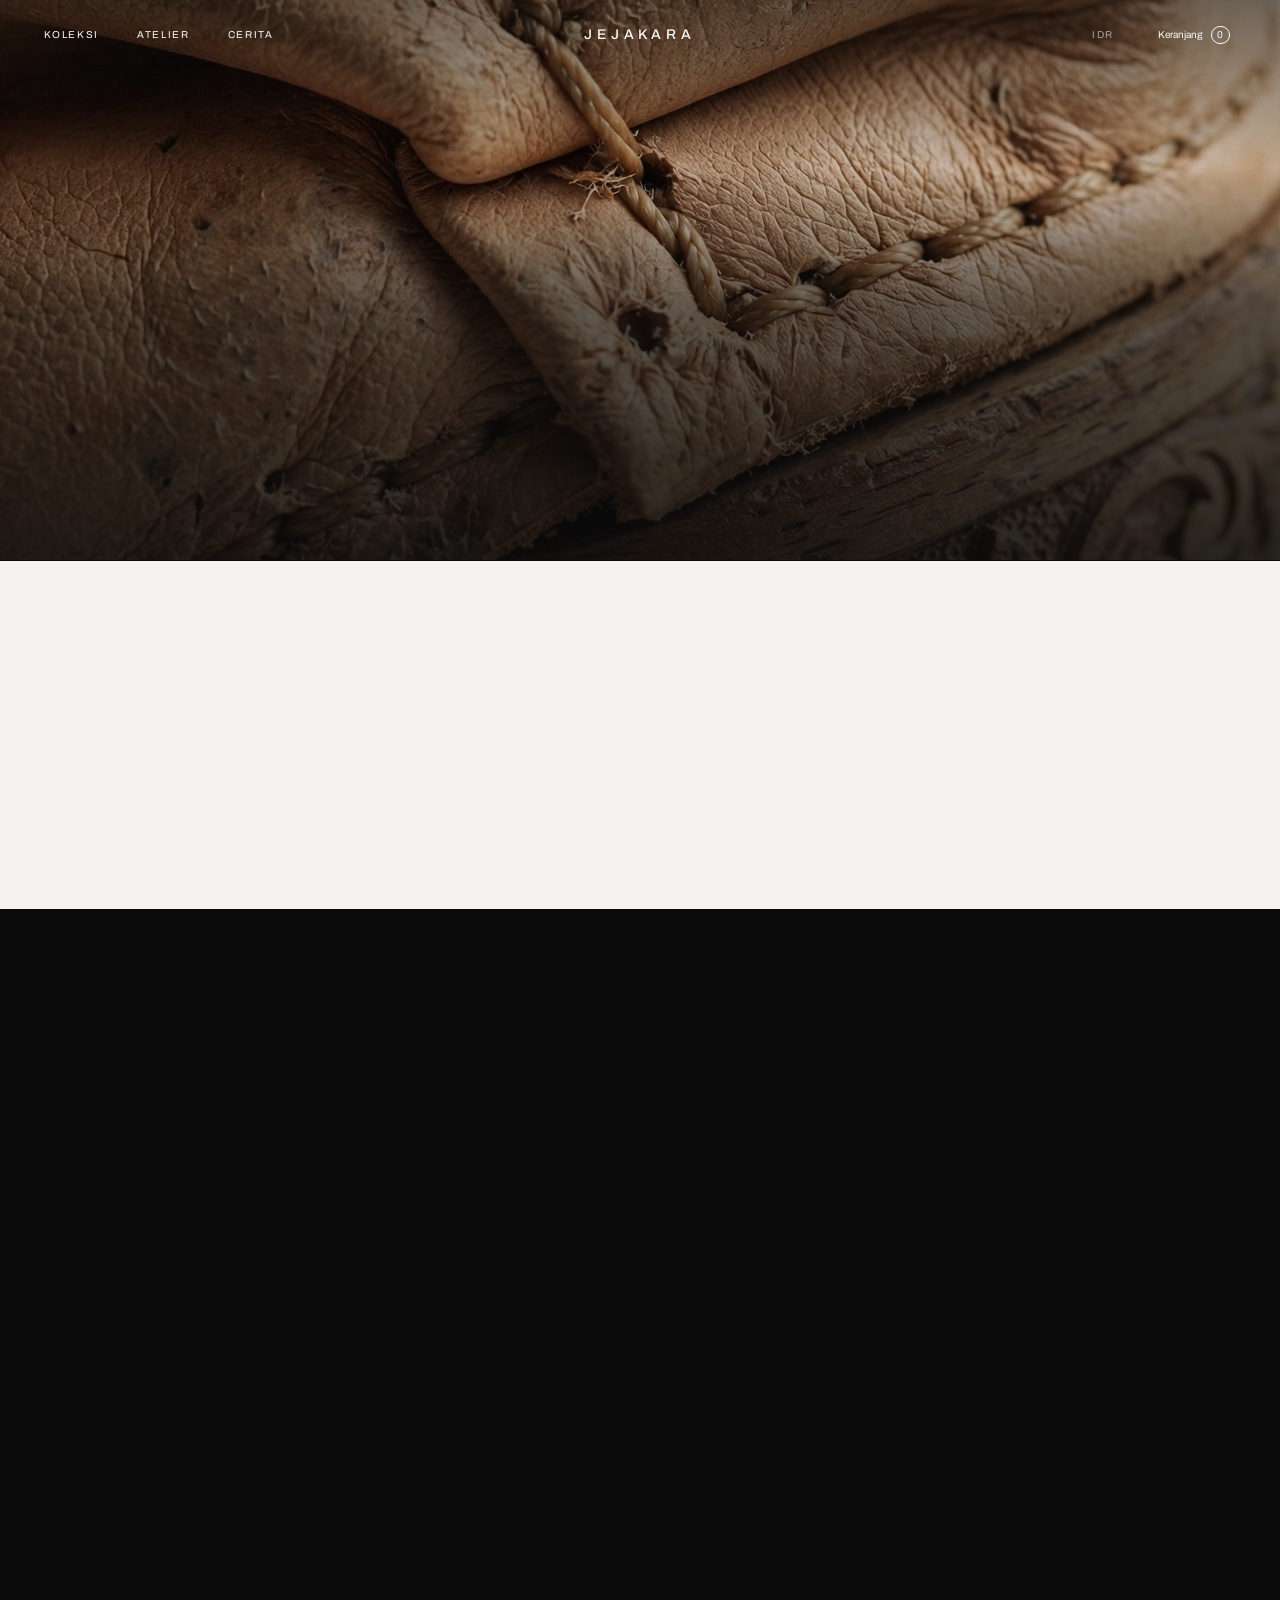
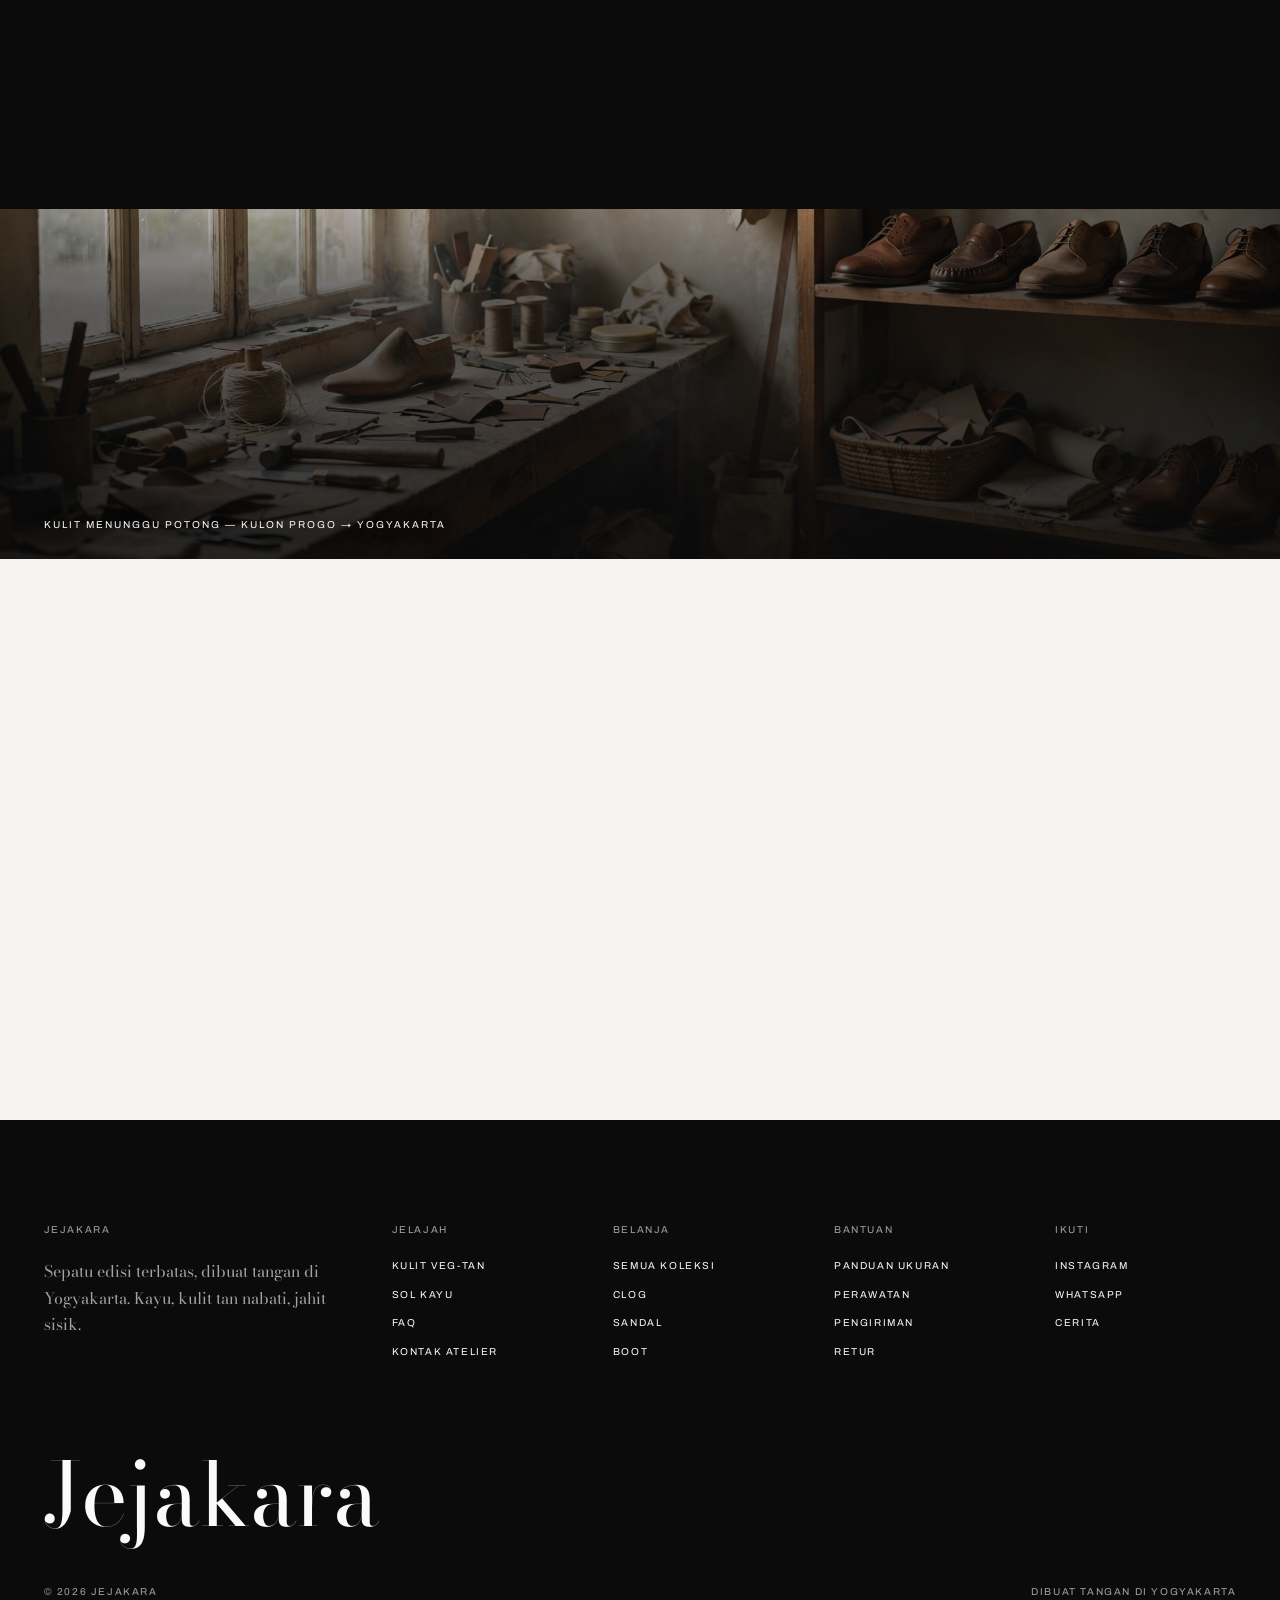
==== bahan-kulit.html @ 1ee972b1 "Jejakara: luxury footwear storefront (static, AOI-inspired)" ====
<!doctype html>
<html lang="id" class="is-loading">
<head>
<meta charset="utf-8">
<meta name="viewport" content="width=device-width, initial-scale=1">
<title>Kulit Tan Nabati — JEJAKARA</title>
  <link rel="icon" href="assets/img/favicon.svg" type="image/svg+xml">
<meta name="description" content="Kulit tan nabati (veg-tan) Jejakara: direndam ekstrak pohon, bukan kromium, dipilih karena membentuk kaki dan menua dengan patina.">
<link rel="preconnect" href="https://fonts.googleapis.com">
<link rel="preconnect" href="https://fonts.gstatic.com" crossorigin>
<link href="https://fonts.googleapis.com/css2?family=Archivo:wght@300;400;500&family=Bodoni+Moda:ital,opsz,wght@0,6..96,400;0,6..96,500;1,6..96,400&display=swap" rel="stylesheet">
<link rel="stylesheet" href="css/style.css">
<noscript><style>.loader{display:none}html.is-loading{overflow:auto}</style></noscript>
</head>
<body>

<div class="loader" id="loader"><span class="ld-mk">Jejakara</span><span class="bar"></span></div>
<div class="pt-veil" id="pt-veil"></div>

<header class="site-header">
  <nav class="nav left lbl">
    <a href="koleksi.html">Koleksi</a>
    <a href="index.html#craft">Atelier</a>
    <a href="cerita.html">Cerita</a>
  </nav>
  <a class="wordmark" href="index.html">Jejakara</a>
  <nav class="nav right lbl">
    <span class="desk mute">IDR</span>
    <button class="cart-btn cart-open">Keranjang <span class="cart-count">0</span></button>
    <button id="burger" class="burger lbl" aria-label="Buka menu">Menu</button>
  </nav>
</header>

<div class="mobile-menu" id="mobile-menu">
  <button class="close lbl" id="menu-close" aria-label="Tutup menu">Tutup ✕</button>
  <a href="koleksi.html">Koleksi</a>
  <a href="index.html#craft">Atelier</a>
  <a href="cerita.html">Cerita</a>
</div>

<main>
  <section class="band-img" style="height:min(64vh,560px)">
    <img src="assets/img/p1c.png" alt="Detail jahitan tangan kulit tan nabati">
    <h1 class="reveal" style="position:absolute;left:var(--gutter);bottom:34px;color:#fafaf8;z-index:2;max-width:15ch">Kulit tan nabati.</h1>
  </section>
  <div id="head-sentinel" style="height:1px"></div>

  <section class="paper pad">
    <div class="prose reveal">
      <p class="lead">Direndam ekstrak pohon, bukan kromium. Butuh sebulan lebih lama —
      dan itu alasannya dipakai.</p>
      <p>Kulit tan nabati (vegetable-tanned, disingkat veg-tan) diolah dengan tanin dari
      kulit kayu pohon jati dan akasia, bukan garam kromium seperti kulit mayoritas
      sepatu massal. Prosesnya lambat: puluhan hari perendaman, pengeringan alami,
      lalu pemotongan yang hanya memakai bagian paling rata dari setiap kulit.</p>
      <p>Yang penting bukan prosesnya, tapi apa yang terjadi setelahnya. Kulit veg-tan
      menyerap minyak dari pemakainya, menggelap di titik yang sering terlipat, dan
      mengikuti bentuk kaki sampai tidak ada dua pasang yang punya lekukan sama.
      Batasnya jelas: kalau tidak pernah dirawat, ia jadi kering — makanya ada
      <a href="perawatan.html" style="text-decoration:underline">lima langkah perawatan</a>.</p>
    </div>

    <div class="mat-spec reveal">
      <div class="spec"><span class="lbl mute">Pengolahan</span><span>Tanin jati &amp; akasia, tanpa kromium</span></div>
      <div class="spec"><span class="lbl mute">Ketebalan</span><span>1,6–2,0 mm, cutting pilih rata</span></div>
      <div class="spec"><span class="lbl mute">Pewarna</span><span>Disemir anilin, pori tetap terbuka</span></div>
      <div class="spec"><span class="lbl mute">Penuaan</span><span>Patina gelap merata 6–12 bulan</span></div>
      <div class="spec"><span class="lbl mute">Setelah pakai</span><span>Bisa di-resol &amp; dijahit ulang</span></div>
      <div class="spec"><span class="lbl mute">Dipakai di</span><span>Sono Clog, Laras Sandal, seluruh insole</span></div>
    </div>
  </section>

  <section class="band-img">
    <img src="assets/img/story-1.png" alt="Kulit disimpan di atelier">
    <span class="cap lbl">Kulit menunggu potong — Kulon Progo → Yogyakarta</span>
  </section>

  <section class="paper pad">
    <div class="prose reveal">
      <h2 style="margin-bottom:34px">Kenapa tidak yang lebih murah</h2>
      <p>Kulit kromium selesai dalam sehari dan harganya seperempatnya. Hasilnya juga
      konsisten — dan tidak berubah apa pun selama masa pakai. Kami memilih yang
      sebaliknya: bahan yang punya memori. Satu-satunya downside adalah varian warna
      antar kulit; kami tandai tiap edisi supaya kaki kiri dan kanan berasal dari
      potongan yang sama.</p>
      <a class="btn" href="koleksi.html">Lihat produknya</a>
    </div>
  </section>
</main>

<footer class="site-footer">
  <div class="foot-grid">
    <div>
      <h4 class="lbl">Jejakara</h4>
      <p style="max-width:36ch;margin:0;color:var(--mute-d);font-size:16px">Sepatu edisi terbatas, dibuat tangan di Yogyakarta. Kayu, kulit tan nabati, jahit sisik.</p>
    </div>
    <div><h4 class="lbl">Jelajah</h4><ul class="lbl"><li><a href="bahan-kulit.html">Kulit veg-tan</a></li><li><a href="bahan-sol.html">Sol kayu</a></li><li><a href="faq.html">FAQ</a></li><li><a href="kontak.html">Kontak atelier</a></li></ul></div>
    <div><h4 class="lbl">Belanja</h4><ul class="lbl"><li><a href="koleksi.html">Semua koleksi</a></li><li><a href="koleksi.html">Clog</a></li><li><a href="koleksi.html">Sandal</a></li><li><a href="koleksi.html">Boot</a></li></ul></div>
    <div><h4 class="lbl">Bantuan</h4><ul class="lbl"><li><a href="faq.html#ukuran">Panduan ukuran</a></li><li><a href="perawatan.html">Perawatan</a></li><li><a href="faq.html#pengiriman">Pengiriman</a></li><li><a href="faq.html#retur">Retur</a></li></ul></div>
    <div><h4 class="lbl">Ikuti</h4><ul class="lbl"><li><a href="#">Instagram</a></li><li><a href="#">WhatsApp</a></li><li><a href="cerita.html">Cerita</a></li></ul></div>
  </div>
  <div class="foot-word">Jejakara</div>
  <div class="foot-base lbl">
    <span>© 2026 Jejakara</span>
    <span>Dibuat tangan di Yogyakarta</span>
  </div>
</footer>

<div class="veil" id="veil"></div>
<aside class="drawer" id="drawer" aria-label="Keranjang">
  <div class="drawer-head"><span class="lbl">Keranjang</span><button class="lbl" id="drawer-close">Tutup ✕</button></div>
  <div class="drawer-body" id="cart-body"></div>
  <div class="drawer-foot" id="cart-foot" hidden>
    <div class="total-row"><span class="lbl">Subtotal</span><span class="v" id="cart-total"></span></div>
    <button class="btn solid-light block" id="checkout">Pesan via WhatsApp</button>
  </div>
</aside>

<script src="js/data.js"></script>
<script src="js/app.js"></script>
</body>
</html>
---- css/style.css ----
/* JEJAKARA — style contract: achromatic, editorial, radius 0 kecuali pill toggle. Lihat design/COMMIT-SHEET.md */

:root {
  --dark: #0b0b0b;
  --paper: #f4f3f0;
  --light: #fafaf8;
  --mute-d: #a2a2a0;
  --mute-l: #6b6b67;
  --line-d: rgba(250, 250, 248, 0.18);
  --line-l: rgba(11, 11, 11, 0.16);
  --serif: "Bodoni Moda", Georgia, serif;
  --grot: "Archivo", Helvetica, Arial, sans-serif;
  --gutter: clamp(20px, 3.4vw, 46px);
  --head-h: 70px;
}

* { box-sizing: border-box; }
html { -webkit-text-size-adjust: 100%; }
body {
  margin: 0;
  background: var(--dark);
  color: var(--light);
  font-family: var(--serif);
  font-size: 19px;
  line-height: 1.65;
  font-weight: 400;
}
img { display: block; max-width: 100%; }
a { color: inherit; text-decoration: none; }
button { font: inherit; color: inherit; background: none; border: 0; cursor: pointer; }
input { font: inherit; }

/* ---------- mikro-tipografi (spec AOI: 10-11px, uppercase, ls .14em) ---------- */
.lbl {
  font-family: var(--grot);
  font-size: 10px;
  font-weight: 400;
  letter-spacing: 0.16em;
  text-transform: uppercase;
}
.lbl-11 { font-size: 11px; }
.mute { color: var(--mute-d); }
.paper .mute { color: var(--mute-l); }

/* ---------- header ---------- */
.site-header {
  position: fixed;
  inset: 0 0 auto 0;
  z-index: 60;
  height: var(--head-h);
  display: flex;
  align-items: center;
  justify-content: space-between;
  padding: 0 var(--gutter);
  color: var(--light);
  background: transparent;
  transition: background-color 300ms ease-out, color 300ms ease-out;
}
.site-header.solid { background: var(--dark); }
.site-header .nav { display: flex; gap: clamp(18px, 3vw, 44px); align-items: center; }
.site-header .nav a:hover { opacity: 0.6; }
.wordmark {
  position: absolute;
  left: 50%;
  transform: translateX(-50%);
  font-family: var(--grot);
  font-size: 14px;
  letter-spacing: 0.34em;
  text-transform: uppercase;
  font-weight: 500;
}
.cart-btn { display: flex; align-items: center; gap: 8px; }
.cart-count {
  font-family: var(--grot);
  font-size: 10px;
  letter-spacing: 0.1em;
  border: 1px solid currentColor;
  border-radius: 999px;
  min-width: 18px;
  height: 18px;
  display: inline-flex;
  align-items: center;
  justify-content: center;
  padding: 0 5px;
}
.burger { display: none; }

/* mobile menu */
.mobile-menu {
  position: fixed; inset: 0; z-index: 70;
  background: var(--dark); color: var(--light);
  display: none; flex-direction: column; justify-content: center;
  padding: var(--gutter); gap: 8px;
}
.mobile-menu.open { display: flex; }
.mobile-menu a { font-family: var(--serif); font-size: 40px; line-height: 1.4; }
.mobile-menu .close { position: absolute; top: 24px; right: var(--gutter); }

/* ---------- hero: split 50/50, void vs foto ---------- */
.hero {
  position: relative;
  height: 100vh;
  min-height: 560px;
  display: grid;
  grid-template-columns: 1fr 1fr;
  background: var(--dark);
}
.hero-void { position: relative; }
.hero-ghost {
  position: absolute;
  left: var(--gutter);
  bottom: 52px;
  font-family: var(--grot);
  font-size: 20px;
  letter-spacing: 0.3em;
  text-transform: uppercase;
  color: rgba(250, 250, 248, 0.12);
  transition: opacity 600ms ease-out;
}
.hero-media { position: relative; overflow: hidden; }
.hero-media img {
  position: absolute; inset: 0;
  width: 100%; height: 100%;
  object-fit: cover;
  opacity: 0;
  transition: opacity 600ms ease-out;
}
.hero-media img.active { opacity: 1; }
.hero-toggle {
  position: absolute;
  left: 50%;
  bottom: 48px;
  transform: translateX(-50%);
  z-index: 5;
  display: flex;
  padding: 5px;
  border: 1px solid rgba(250, 250, 248, 0.28);
  border-radius: 999px;
  background: rgba(250, 250, 248, 0.06);
  backdrop-filter: blur(8px);
}
.hero-toggle button {
  font-family: var(--grot);
  font-size: 10px;
  letter-spacing: 0.16em;
  text-transform: uppercase;
  color: var(--mute-d);
  padding: 12px 26px;
  border-radius: 999px;
  transition: color 300ms ease-out, background-color 300ms ease-out;
}
.hero-toggle button.on {
  color: var(--dark);
  background: var(--light);
}

/* ---------- section dasar ---------- */
section { position: relative; }
.paper { background: var(--paper); color: var(--dark); }
.pad { padding: clamp(72px, 10vw, 150px) var(--gutter); }
.kicker { display: block; margin-bottom: 34px; color: var(--mute-d); }
.paper .kicker { color: var(--mute-l); }

h1, h2, h3 { font-weight: 400; margin: 0; line-height: 1.06; letter-spacing: -0.01em; }
h1 { font-size: clamp(2.4rem, 5vw, 4.6rem); }
h2 { font-size: clamp(1.9rem, 3.4vw, 3.2rem); }
.prose { max-width: 62ch; }
.prose.center { margin: 0 auto; text-align: center; }
.lead { font-size: clamp(1.35rem, 2.4vw, 2rem); line-height: 1.5; }

/* ---------- intro editorial ---------- */
.intro .prose { max-width: 30ch; }
.intro h2 { max-width: 16ch; }
.intro .body-col { max-width: 58ch; margin-top: 40px; }

/* ---------- kurasi asimetris ---------- */
.k-grid {
  display: grid;
  grid-template-columns: repeat(3, 1fr);
  gap: clamp(16px, 2.4vw, 34px);
}
.k-grid .card.large { grid-row: span 2; }
.card { display: block; }
.card .frame { overflow: hidden; background: #171514; }
.card .frame img {
  width: 100%;
  aspect-ratio: 3 / 4;
  object-fit: cover;
  transition: transform 600ms ease-out;
}
.card.large .frame img { aspect-ratio: 3 / 5.4; height: 100%; }
.card:hover .frame img { transform: scale(1.04); }
.card .meta {
  display: flex;
  justify-content: space-between;
  gap: 12px;
  align-items: baseline;
  padding-top: 14px;
}
.card .meta .name { font-family: var(--serif); font-size: 17px; }
.card .see { opacity: 0; transition: opacity 300ms ease-out; }
.card:hover .see { opacity: 1; }

/* ---------- band angka (craft) ---------- */
.band-stats {
  position: relative;
  background: var(--dark) center / cover no-repeat;
  color: var(--light);
}
.band-stats .veil { position: absolute; inset: 0; background: rgba(11, 11, 11, 0.62); }
.band-stats .inner { position: relative; }
.stats-row {
  display: flex;
  flex-wrap: wrap;
  gap: clamp(34px, 7vw, 110px);
  margin-top: 54px;
}
.stat .n { font-family: var(--serif); font-size: clamp(2.6rem, 5vw, 4.4rem); line-height: 1; }
.stat .l { margin-top: 10px; color: var(--mute-d); }

/* ---------- band full-bleed ---------- */
.band-img { height: clamp(340px, 62vh, 640px); overflow: hidden; position: relative; }
.band-img img { width: 100%; height: 100%; object-fit: cover; }
/* scrim: teks putih di atas foto terang tetap terbaca */
.band-img::after {
  content: "";
  position: absolute;
  inset: 0;
  z-index: 1;
  background: linear-gradient(to bottom, rgba(11, 11, 11, 0.55), rgba(11, 11, 11, 0.15) 30%, rgba(11, 11, 11, 0.62) 55%, rgba(11, 11, 11, 0.85));
  pointer-events: none;
}
.band-img h1,
.band-img .cap {
  z-index: 2;
  text-shadow: 0 1px 18px rgba(11, 11, 11, 0.85);
}
.band-img .cap {
  position: absolute; left: var(--gutter); bottom: 26px;
  color: var(--light);
  letter-spacing: 0.2em;
}

/* ---------- drop notice ---------- */
.drop form { display: flex; gap: 0; max-width: 460px; margin-top: 34px; }
.drop input {
  flex: 1; background: transparent; border: 0; border-bottom: 1px solid var(--line-d);
  color: inherit; padding: 12px 0; outline: none; font-family: var(--grot); font-size: 13px;
}
.drop .done { color: var(--mute-d); margin-top: 34px; }

/* ---------- tombol ---------- */
.btn {
  font-family: var(--grot);
  font-size: 10px;
  letter-spacing: 0.16em;
  text-transform: uppercase;
  padding: 15px 30px;
  border: 1px solid currentColor;
  display: inline-block;
  text-align: center;
  transition: background-color 150ms ease-out, color 150ms ease-out;
}
.btn:hover { background: var(--light); color: var(--dark); border-color: var(--light); }
.paper .btn:hover, .btn.solid { background: var(--dark); color: var(--light); border-color: var(--dark); }
.paper .btn.solid:hover { background: transparent; color: var(--dark); }
.btn.block { width: 100%; }
.btn.solid-light { background: var(--light); color: var(--dark); border-color: var(--light); }
.btn.solid-light:hover { background: transparent; color: var(--light); }

/* ---------- footer ---------- */
.site-footer { background: var(--dark); color: var(--light); padding: clamp(60px, 8vw, 110px) var(--gutter) 40px; }
.foot-grid { display: grid; grid-template-columns: 1.7fr 1fr 1fr 1fr 1fr; gap: 40px; }
.foot-grid h4 { margin: 0 0 20px; font-weight: 400; color: var(--mute-d); }
.foot-grid ul { list-style: none; margin: 0; padding: 0; display: grid; gap: 12px; }
.foot-grid a:hover { opacity: 0.6; }
.foot-word { font-family: var(--serif); font-size: clamp(2.6rem, 7vw, 5.5rem); line-height: 1; margin-top: clamp(50px, 8vw, 90px); }
.foot-base { display: flex; justify-content: space-between; gap: 20px; margin-top: 46px; color: var(--mute-d); flex-wrap: wrap; }

/* ---------- halaman koleksi ---------- */
.page-head { padding: calc(var(--head-h) + clamp(50px, 8vw, 110px)) var(--gutter) clamp(40px, 5vw, 70px); }
.page-head .row { display: flex; align-items: baseline; justify-content: space-between; gap: 20px; }
.filters { display: flex; flex-wrap: wrap; gap: 34px; padding: 0 var(--gutter) 34px; align-items: flex-start; }
.fgroup { display: flex; flex-wrap: wrap; gap: 8px; align-items: center; }
.fgroup > .lbl { color: var(--mute-d); margin-right: 6px; }
.chip {
  font-family: var(--grot); font-size: 10px; letter-spacing: 0.12em; text-transform: uppercase;
  padding: 9px 15px; border: 1px solid var(--line-d); color: var(--mute-d);
  transition: border-color 150ms ease-out, color 150ms ease-out;
}
.chip.on { border-color: var(--light); color: var(--light); }
.sort {
  margin-left: auto; background: transparent; border: 0; border-bottom: 1px solid var(--line-d);
  color: var(--light); font-family: var(--grot); font-size: 10px; letter-spacing: 0.12em;
  text-transform: uppercase; padding: 9px 0; outline: none;
}
.sort option { color: #111; }
.grid-products { display: grid; grid-template-columns: repeat(3, 1fr); gap: clamp(16px, 2.4vw, 34px); padding: 0 var(--gutter) clamp(70px, 9vw, 130px); }
.empty { padding: 40px var(--gutter) 120px; color: var(--mute-d); }

/* ---------- halaman produk (PDP) ---------- */
.pdp { display: grid; grid-template-columns: minmax(0, 1.15fr) minmax(0, 1fr); gap: clamp(30px, 5vw, 80px); padding: calc(var(--head-h) + 40px) var(--gutter) clamp(60px, 8vw, 110px); }
.gallery { position: sticky; top: calc(var(--head-h) + 24px); align-self: start; display: grid; grid-template-columns: 64px 1fr; gap: 16px; }
.thumbs { display: grid; gap: 12px; align-content: start; }
.thumbs img { width: 100%; aspect-ratio: 3/4; object-fit: cover; opacity: 0.5; cursor: pointer; transition: opacity 150ms ease-out; }
.thumbs img.on, .thumbs img:hover { opacity: 1; }
.stage { overflow: hidden; background: #161412; }
.stage img { width: 100%; aspect-ratio: 3/4; object-fit: cover; }
.pdp-info { padding-top: 12px; }
.pdp-info h1 { font-size: clamp(2rem, 3.4vw, 3rem); }
.pdp-price { margin-top: 16px; display: flex; gap: 18px; align-items: baseline; }
.pdp-stats { display: flex; flex-wrap: wrap; gap: 34px; margin: 40px 0; padding: 26px 0; border-top: 1px solid var(--line-d); border-bottom: 1px solid var(--line-d); }
.pdp-stats .n { font-family: var(--serif); font-size: 30px; line-height: 1; }
.pdp-stats .l { color: var(--mute-d); margin-top: 6px; }
.sizes { display: flex; flex-wrap: wrap; gap: 8px; margin-top: 16px; }
.size {
  font-family: var(--grot); font-size: 11px; letter-spacing: 0.08em;
  min-width: 46px; padding: 12px 0; text-align: center;
  border: 1px solid var(--line-d); color: var(--light);
  transition: border-color 150ms ease-out, background-color 150ms ease-out, color 150ms ease-out;
}
.size.on { background: var(--light); color: var(--dark); border-color: var(--light); }
.size.out { color: #4d4d4a; text-decoration: line-through; cursor: not-allowed; border-color: rgba(250,250,248,0.07); }
.mat-list { list-style: none; margin: 30px 0 0; padding: 0; display: grid; gap: 10px; color: var(--mute-d); }
.mat-list li::before { content: "— "; }
.err { color: #e0a3a3; margin-top: 14px; min-height: 1em; }
.related { padding: 0 var(--gutter) clamp(70px, 9vw, 130px); }
.related h3 { margin-bottom: 30px; }

/* ---------- drawer keranjang ---------- */
.veil {
  position: fixed; inset: 0; z-index: 80; background: rgba(11, 11, 11, 0.55);
  opacity: 0; pointer-events: none; transition: opacity 300ms ease-out;
}
.veil.open { opacity: 1; pointer-events: auto; }
.drawer {
  position: fixed; top: 0; right: 0; z-index: 90;
  width: min(430px, 100vw); height: 100%;
  background: var(--dark); color: var(--light);
  border-left: 1px solid var(--line-d);
  transform: translateX(100%);
  transition: transform 300ms ease-out;
  display: flex; flex-direction: column;
}
.drawer.open { transform: translateX(0); }
.drawer-head { display: flex; justify-content: space-between; align-items: center; padding: 26px var(--gutter); border-bottom: 1px solid var(--line-d); }
.drawer-body { flex: 1; overflow: auto; padding: 10px var(--gutter); }
.drawer-foot { padding: 24px var(--gutter) 30px; border-top: 1px solid var(--line-d); display: grid; gap: 16px; }
.cart-line { display: grid; grid-template-columns: 64px 1fr auto; gap: 16px; padding: 20px 0; border-bottom: 1px solid var(--line-d); }
.cart-line img { width: 64px; aspect-ratio: 3/4; object-fit: cover; }
.cart-line .nm { font-family: var(--serif); font-size: 16px; }
.qty { display: inline-flex; align-items: center; gap: 12px; margin-top: 10px; }
.qty button { border: 1px solid var(--line-d); width: 26px; height: 26px; line-height: 1; font-family: var(--grot); font-size: 13px; }
.qty button:hover { border-color: var(--light); }
.rm { color: var(--mute-d); text-decoration: underline; margin-top: 10px; display: inline-block; }
.cart-empty { color: var(--mute-d); padding: 40px 0; }
.total-row { display: flex; justify-content: space-between; align-items: baseline; }
.total-row .v { font-family: var(--serif); font-size: 24px; }

/* ---------- reveal ---------- */
.reveal { opacity: 0; transform: translateY(12px); transition: opacity 500ms ease-out, transform 500ms ease-out; }
.reveal.in { opacity: 1; transform: none; }

/* ---------- responsive ---------- */
@media (max-width: 900px) {
  .nav.left, .nav.right .desk { display: none; }
  .burger { display: block; }
  .hero { grid-template-columns: 1fr; height: auto; min-height: 0; }
  .hero-void { height: 24vh; min-height: 150px; }
  .hero-media { height: 64vh; }
  .hero-ghost { bottom: 24px; font-size: 15px; }
  .hero-toggle { bottom: auto; top: calc(24vh - 62px); }
  .k-grid, .grid-products { grid-template-columns: repeat(2, 1fr); }
  .k-grid .card.large { grid-row: auto; grid-column: span 2; }
  .k-grid .card.large .frame img { aspect-ratio: 4/3; }
  .pdp { grid-template-columns: 1fr; }
  .gallery { position: static; grid-template-columns: 1fr; }
  .thumbs { grid-template-columns: repeat(3, 1fr); grid-row: 2; }
  .foot-grid { grid-template-columns: 1fr 1fr; }
}
@media (max-width: 560px) {
  .k-grid, .grid-products { grid-template-columns: 1fr; }
  .k-grid .card.large { grid-column: auto; }
  .mobile-menu a { font-size: 30px; }
}

/* ---------- loader & transisi halaman ---------- */
html.is-loading, html.is-loading body { overflow: hidden; }
.loader {
  position: fixed; inset: 0; z-index: 200;
  background: var(--dark);
  display: grid; place-items: center;
  transition: transform 800ms cubic-bezier(0.76, 0, 0.24, 1);
}
.loader.lift { transform: translateY(-101%); }
.loader .ld-mk {
  font-family: var(--serif); font-size: 15px; letter-spacing: 0.4em;
  color: var(--light); text-transform: uppercase;
  animation: ld-breathe 1.6s ease-in-out infinite alternate;
}
.loader .bar { position: absolute; left: 0; bottom: 0; height: 2px; width: 0; background: var(--light); animation: ld-fill 1.4s cubic-bezier(0.22, 1, 0.36, 1) forwards; }
@keyframes ld-fill { to { width: 100%; } }
@keyframes ld-breathe { from { opacity: 0.45; } to { opacity: 1; } }
.pt-veil {
  position: fixed; inset: 0; z-index: 190; background: var(--dark);
  transform: translateY(101%);
  transition: transform 550ms cubic-bezier(0.76, 0, 0.24, 1);
  pointer-events: none;
}
.pt-veil.up { transform: translateY(0); }

/* ---------- reveal: teks naik per kata ---------- */
.w-line { display: inline-block; overflow: hidden; vertical-align: bottom; padding-bottom: 0.12em; margin-bottom: -0.12em; }
.w { display: inline-block; transform: translateY(115%); transition: transform 950ms cubic-bezier(0.16, 1, 0.3, 1); }
.reveal.in .w { transform: none; }

/* ---------- reveal: foto produk ---------- */
.card .frame img { transform: scale(1.12); opacity: 0; transition: transform 1100ms cubic-bezier(0.16, 1, 0.3, 1), opacity 700ms ease; }
.card.in .frame img { transform: none; opacity: 1; }
.card.in:hover .frame img { transform: scale(1.05); transition-duration: 700ms; }
#stage-img { transition: opacity 350ms ease; }

/* ---------- marquee ---------- */
.marquee { overflow: hidden; padding: 22px 0; border-top: 1px solid var(--line-l); background: var(--paper); }
.marquee .track { display: flex; gap: 2.6em; width: max-content; white-space: nowrap; animation: marq 34s linear infinite; }
.marquee span { letter-spacing: 0.2em; }
@keyframes marq { to { transform: translateX(-50%); } }

/* ---------- testimoni ---------- */
.quotes { display: grid; grid-template-columns: repeat(auto-fit, minmax(240px, 1fr)); gap: clamp(28px, 4vw, 56px); margin-top: 44px; }
.quote { display: flex; flex-direction: column; }
.quote p { margin: 0 0 16px; font-family: var(--serif); font-style: italic; font-size: clamp(1.05rem, 1.5vw, 1.3rem); line-height: 1.5; }
.quote .who { margin-top: auto; padding-top: 18px; color: var(--mute-l); }

/* anchor landing di bawah header tetap (jangan tertimpa) */
details[id], section[id] { scroll-margin-top: 96px; }

/* ---------- favorit & cari ---------- */
.card .frame { position: relative; }
.fav { position: absolute; top: 8px; right: 8px; z-index: 2; width: 34px; height: 34px; display: grid; place-items: center; padding: 0; border: 0; border-radius: 50%; background: rgba(11, 11, 11, 0.38); color: #fafaf8; font-size: 15px; line-height: 1; cursor: pointer; transition: transform 250ms ease, background 250ms ease; }
.fav:hover { transform: scale(1.12); background: rgba(11, 11, 11, 0.6); }
.fav.on { background: rgba(11, 11, 11, 0.72); }
.search { background: transparent; border: 0; border-bottom: 1px solid var(--line-l); color: var(--dark); font-family: var(--grot); font-size: 11px; letter-spacing: 0.14em; text-transform: uppercase; padding: 12px 2px; width: min(240px, 44vw); outline: none; transition: border-color 250ms ease; }
.search::placeholder { color: var(--mute-l); }
.search:focus { border-color: var(--light); }
.filter.on { color: var(--light); border-color: var(--light); }

/* ---------- panduan ukuran (PDP + FAQ) ---------- */
.sguide { border-top: 1px solid var(--line-d); margin-top: 34px; }
.sguide summary { list-style: none; cursor: pointer; display: flex; justify-content: space-between; gap: 16px; padding: 16px 0; font-family: var(--grot); font-size: 10px; letter-spacing: 0.16em; text-transform: uppercase; color: var(--mute-d); transition: color 250ms ease; }
.sguide summary:hover { color: var(--light); }
.sguide summary::-webkit-details-marker { display: none; }
.sguide summary::after { content: "+"; }
.sguide[open] summary::after { content: "\2212"; }
.sguide .sg-body { padding-bottom: 26px; }
.sguide table { width: 100%; border-collapse: collapse; font-family: var(--grot); font-size: 13px; }
.sguide th { font-weight: 400; font-size: 10px; letter-spacing: 0.14em; text-transform: uppercase; color: var(--mute-d); text-align: left; padding: 10px 10px 10px 0; border-bottom: 1px solid var(--line-d); }
.sguide td { padding: 10px 10px 10px 0; border-bottom: 1px solid var(--line-d); color: var(--light); font-weight: 300; }
.sguide ol { margin: 18px 0 0; padding-left: 1.3em; color: var(--mute-d); font-size: 16px; line-height: 1.7; }
.sguide ol li::marker { font-family: var(--grot); font-size: 12px; }
.paper .sguide { border-color: var(--line-l); }
.paper .sguide summary { color: var(--mute-l); }
.paper .sguide summary:hover { color: var(--dark); }
.paper .sguide th { color: var(--mute-l); border-color: var(--line-l); }
.paper .sguide td { color: var(--dark); border-color: var(--line-l); }
.paper .sguide ol { color: var(--mute-l); }

/* ---------- FAQ ---------- */
.faq { max-width: 820px; margin-top: 30px; }
.faq details { border-top: 1px solid var(--line-l); }
.faq details:last-child { border-bottom: 1px solid var(--line-l); }
.faq summary { list-style: none; cursor: pointer; display: flex; justify-content: space-between; gap: 24px; padding: 26px 0; font-family: var(--serif); font-size: clamp(1.1rem, 1.7vw, 1.4rem); color: var(--dark); transition: color 250ms ease; }
.faq summary:hover { color: var(--mute-l); }
.faq summary::-webkit-details-marker { display: none; }
.faq summary::after { content: "+"; font-family: var(--grot); font-size: 15px; color: var(--mute-l); flex: none; }
.faq details[open] summary::after { content: "\2212"; }
.faq .a { padding: 0 0 28px; max-width: 62ch; }
.faq .a p { margin: 0 0 14px; color: var(--mute-l); font-size: 17px; line-height: 1.7; }

/* ---------- proses (PDP) ---------- */
.proc-steps { counter-reset: pr; list-style: none; margin: clamp(40px, 6vw, 70px) 0 0; padding: 0; display: grid; grid-template-columns: repeat(auto-fit, minmax(280px, 1fr)); gap: clamp(40px, 5vw, 64px) clamp(24px, 3vw, 40px); }
.proc-steps li { counter-increment: pr; border-top: 1px solid var(--line-d); padding-top: 18px; display: flex; flex-direction: column; }
.proc-steps li img { order: 1; width: 100%; aspect-ratio: 4 / 3; object-fit: cover; display: block; }
.proc-steps li::before { content: "0" counter(pr); order: 2; font-family: var(--grot); font-size: 11px; letter-spacing: 0.16em; color: var(--mute-d); margin: 16px 0 12px; }
.proc-steps h4 { order: 3; font-family: var(--serif); font-size: clamp(1.15rem, 1.6vw, 1.4rem); font-weight: 400; margin: 0 0 10px; }
.proc-steps p { order: 4; margin: 0; font-size: 15px; line-height: 1.65; color: var(--mute-d); max-width: 34ch; }

/* ---------- langkah perawatan ---------- */
.steps { counter-reset: st; margin-top: 54px; display: grid; gap: 44px; max-width: 780px; }
.step { counter-increment: st; display: grid; grid-template-columns: 56px 1fr; gap: 20px; border-top: 1px solid var(--line-l); padding-top: 26px; }
.step::before { content: "0" counter(st); font-family: var(--grot); font-size: 11px; letter-spacing: 0.16em; color: var(--mute-l); padding-top: 8px; }
.step h3 { font-size: clamp(1.3rem, 2vw, 1.7rem); margin-bottom: 12px; }
.step p { margin: 0; color: var(--mute-l); font-size: 17px; line-height: 1.7; max-width: 58ch; }
.care-note { margin-top: 64px; border-left: 1px solid var(--line-l); padding-left: 26px; max-width: 62ch; }
.care-note .lbl { display: block; margin-bottom: 14px; color: var(--mute-l); }
.care-note p { margin: 0; color: var(--mute-l); font-size: 17px; line-height: 1.7; }

/* ---------- spesifikasi bahan ---------- */
.mat-spec { display: grid; grid-template-columns: repeat(auto-fit, minmax(230px, 1fr)); gap: 1px; background: var(--line-l); border: 1px solid var(--line-l); margin-top: 60px; }
.mat-spec .spec { background: var(--paper); padding: 26px 24px; display: grid; gap: 12px; font-size: 16px; color: var(--dark); }

/* ---------- kontak ---------- */
.contact-grid { display: grid; grid-template-columns: repeat(auto-fit, minmax(240px, 1fr)); gap: clamp(32px, 5vw, 72px); margin-top: 50px; }
.cbox .lbl { display: block; margin-bottom: 18px; color: var(--mute-l); }
.cbox h3 { font-size: clamp(1.3rem, 2vw, 1.7rem); margin-bottom: 14px; }
.cbox p { margin: 0; color: var(--mute-l); font-size: 17px; line-height: 1.7; }
.cbox a:not(.btn) { color: var(--dark); }

@media (max-width: 900px) {
  .step { grid-template-columns: 44px 1fr; gap: 14px; }
}

@media (prefers-reduced-motion: reduce) {
  .reveal { opacity: 1; transform: none; transition: none; }
  .w { transform: none; }
  .card .frame img { opacity: 1; transform: none; }
  .loader, .pt-veil { display: none; }
  .marquee .track { animation: none; }
  .hero-media img, .card .frame img, .drawer, .veil { transition-duration: 1ms; }
}
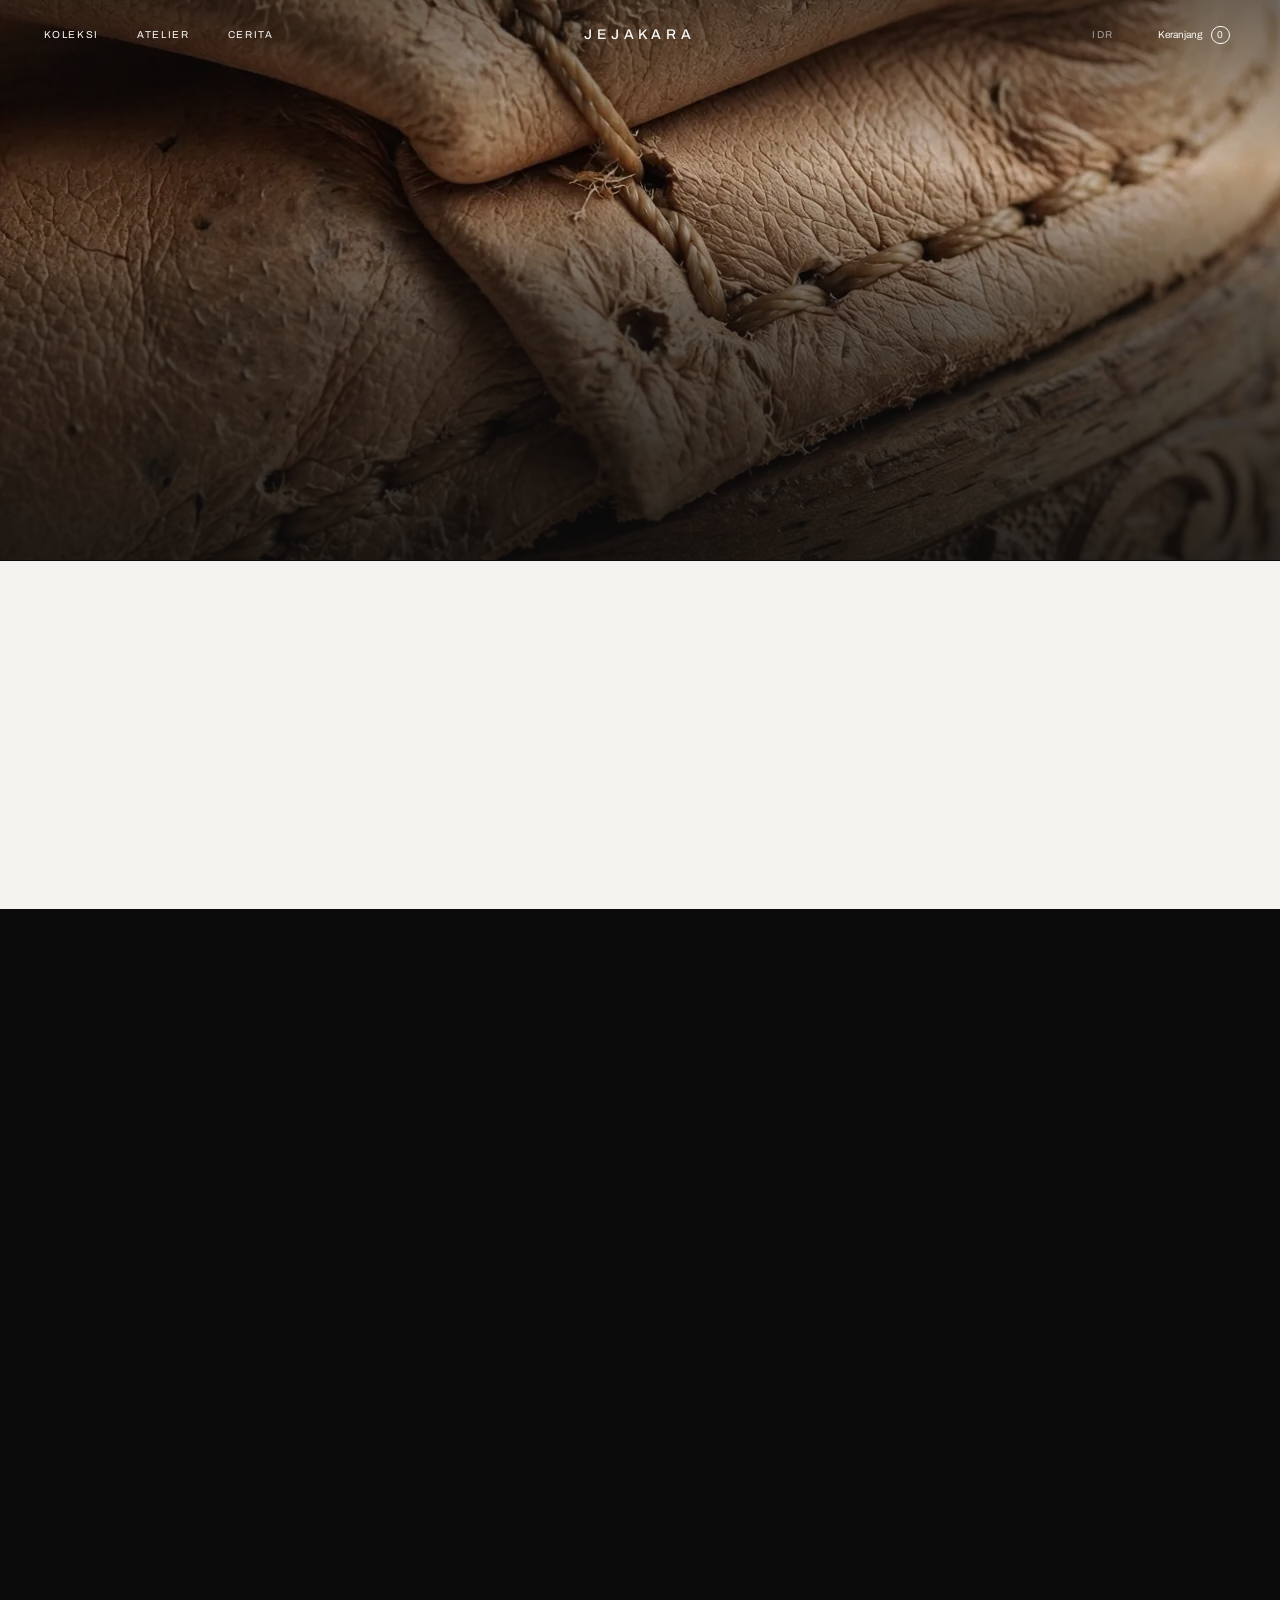
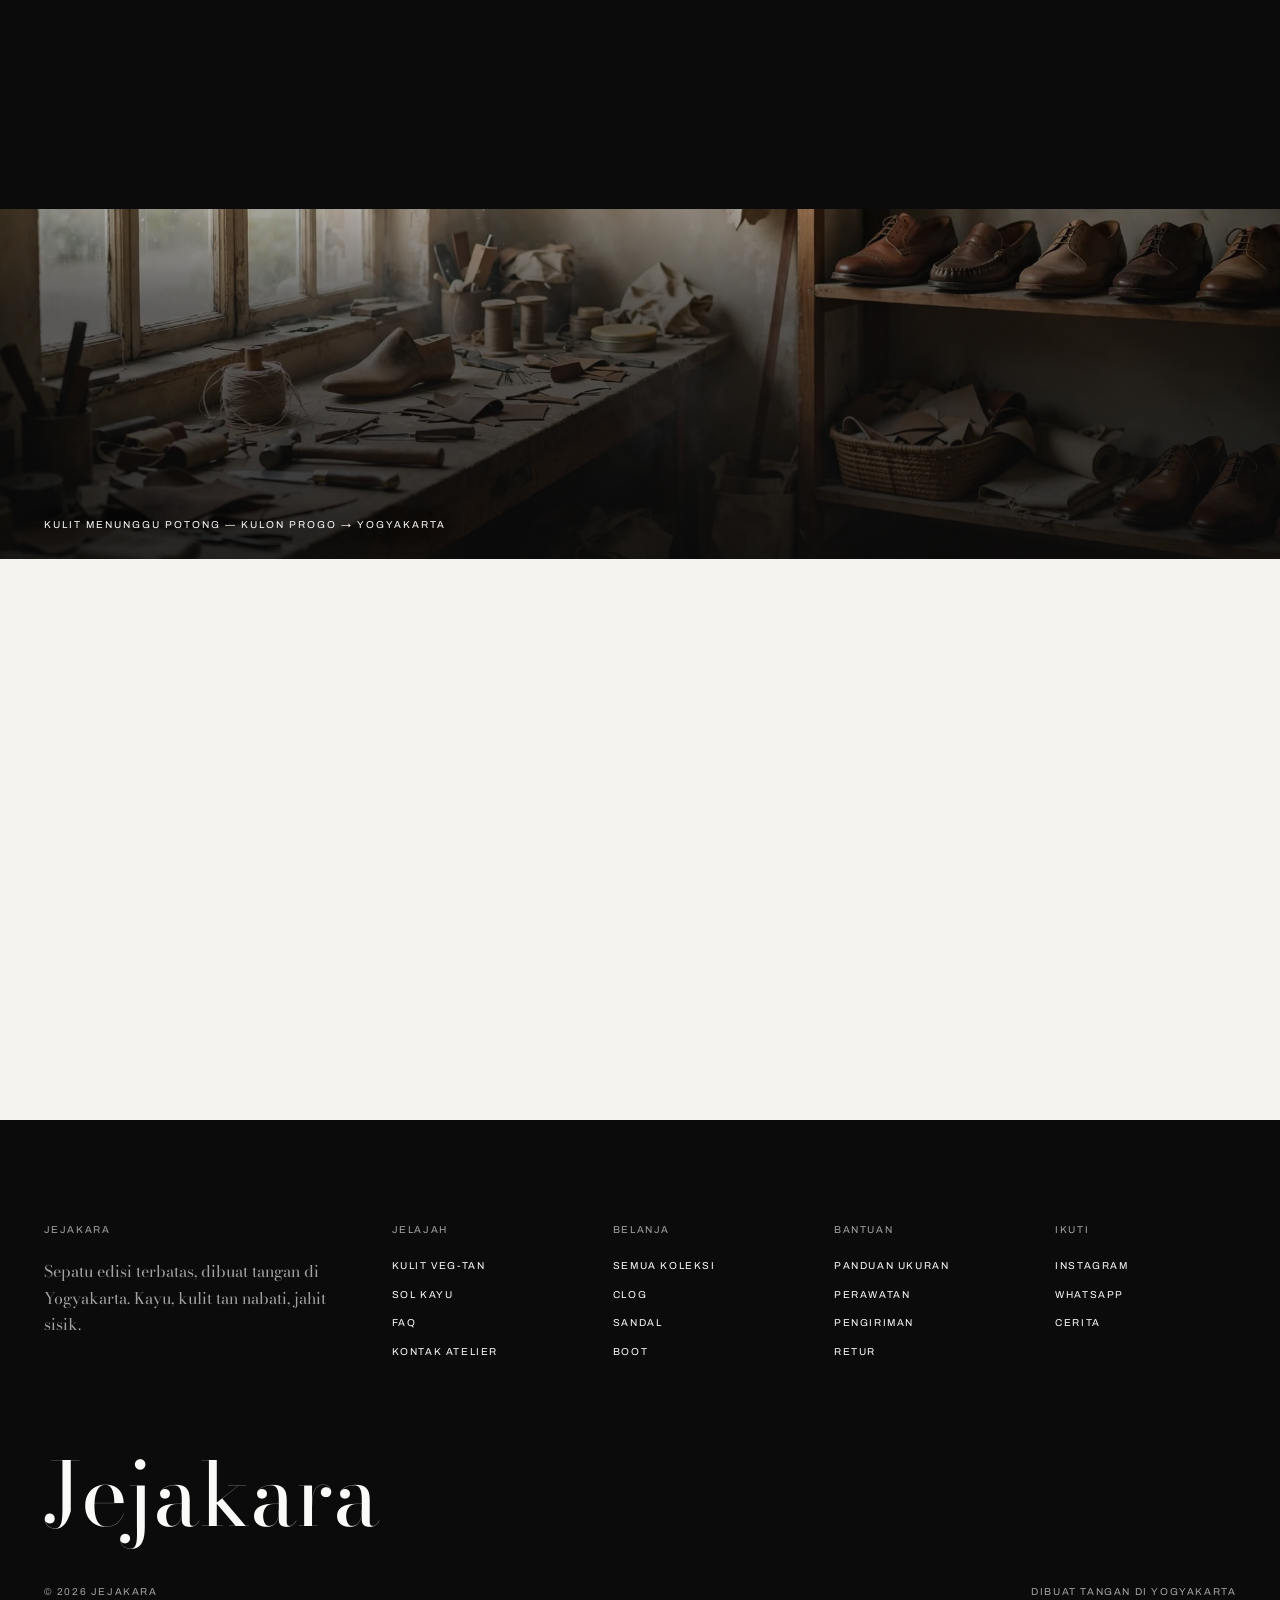
==== commit cc256c09: "Optimasi aset: PNG -> WebP (3.4MB dari 11.3MB), halaman 10x lebih ringan" ====
--- a/bahan-kulit.html
+++ b/bahan-kulit.html
@@ -40,7 +40,7 @@
 
 <main>
   <section class="band-img" style="height:min(64vh,560px)">
-    <img src="assets/img/p1c.png" alt="Detail jahitan tangan kulit tan nabati">
+    <img src="assets/img/p1c.webp" alt="Detail jahitan tangan kulit tan nabati">
     <h1 class="reveal" style="position:absolute;left:var(--gutter);bottom:34px;color:#fafaf8;z-index:2;max-width:15ch">Kulit tan nabati.</h1>
   </section>
   <div id="head-sentinel" style="height:1px"></div>
@@ -71,7 +71,7 @@
   </section>
 
   <section class="band-img">
-    <img src="assets/img/story-1.png" alt="Kulit disimpan di atelier">
+    <img src="assets/img/story-1.webp" alt="Kulit disimpan di atelier">
     <span class="cap lbl">Kulit menunggu potong — Kulon Progo → Yogyakarta</span>
   </section>
 
